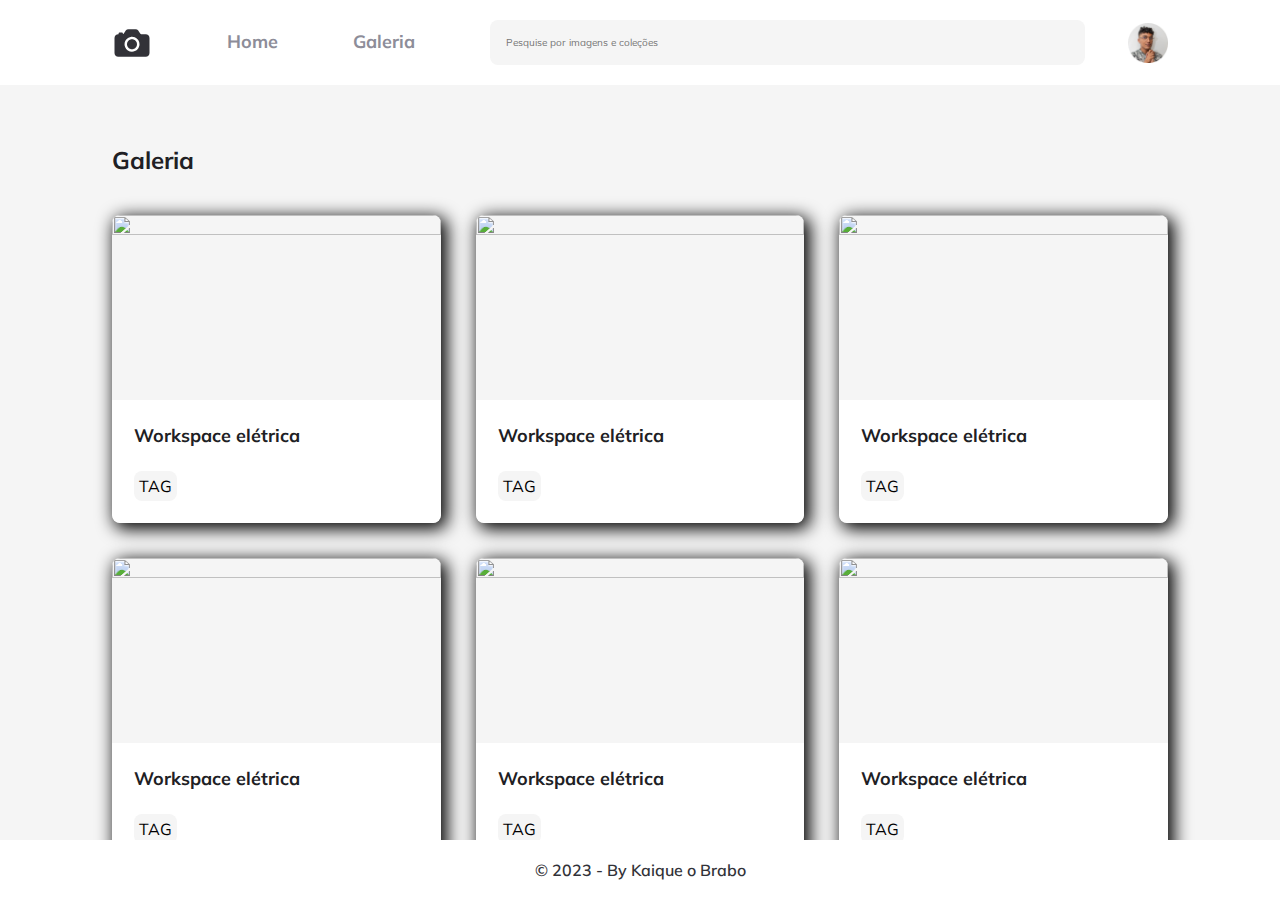
==== index.html @ 283debcc "primeiro commit" ====
<!DOCTYPE html>
<html lang="pr-br">

    <head>
        <meta charset="UTF-8">
        <meta name="viewport" content="width=device-width, initial-scale=1.0">
        <link rel="preconnect" href="https://fonts.googleapis.com">
        <link rel="preconnect" href="https://fonts.gstatic.com" crossorigin>
        <link href="https://fonts.googleapis.com/css2?family=Mulish:wght@400;600;700&display=swap" rel="stylesheet">
        <link rel="stylesheet" href="./style.css">
        <title>FotoBlog</title>
    </head>

    <body>
        <div id="app">
            
            <header>
            
                <nav>
                    <img src="./assets/camera.svg" alt="">
                    <ul>
                        <li>Home</li>
                        <li>Galeria</li>
                    </ul>
                </nav>
                    
               <form>
                    <div class="input-wrapper">
                        <label for="search">Pesquise por imagens e coleções</label>
                        <input type="text" id="search" placeholder="Pesquise por imagens e coleções" >
                    </div>
               </form>
                
               <img src="./assets/Jojo.png" alt="">

           </header>
           
           
           <main>
           
               <h1>Galeria</h1>

               <section class="galery">
                
                    <figure>

                        <img src="https://source.unsplash.com/random?b=1" alt="">

                        <div class="details">
                            <figcaption>Workspace elétrica</figcaption>
                            <span class="tag">
                                TAG
                            </span>
                        </div>

                    </figure>

                    <figure style="--delay:.5s">

                        <img src="https://source.unsplash.com/random?b=2" alt="">
                        
                        <div class="details">
                            <figcaption>Workspace elétrica</figcaption>
                            <span class="tag">
                                TAG
                            </span>
                        </div>

                    </figure>

                    <figure style="--delay:.9s">

                        <img src="https://source.unsplash.com/random?b=3" alt="">
                        
                        <div class="details">
                            <figcaption>Workspace elétrica</figcaption>
                            <span class="tag">
                                TAG
                            </span>
                        </div>

                    </figure>

                    <figure style="--delay:1.3s">

                        <img src="https://source.unsplash.com/random?b=4" alt="">
                        
                        <div class="details">
                            <figcaption>Workspace elétrica</figcaption>
                            <span class="tag">
                                TAG
                            </span>
                        </div>

                    </figure>

                    <figure style="--delay:1.7s">

                        <img src="https://source.unsplash.com/random?b=5" alt="">
                        
                        <div class="details">
                            <figcaption>Workspace elétrica</figcaption>
                            <span class="tag">
                                TAG
                            </span>
                        </div>

                    </figure>

                    <figure style="--delay:2.1s">

                        <img src="https://source.unsplash.com/random?b=6" alt="">
                        
                        <div class="details">
                            <figcaption>Workspace elétrica</figcaption>
                            <span class="tag">
                                TAG
                            </span>
                        </div>

                    </figure>

               </section>
            
            </main>
                
            <footer>
                <p>© 2023 - By Kaique o Brabo</p>
            </footer>

        </div>

    </body>

</html>
---- style.css ----
* {
    margin: 0;
    padding: 0;
}

/* Estrutura inicial com Flexbox */
/* 
:root {
    --color-main-grey: #F5F5F5;
    font-family: 'Mulish', sans-serif;
}

#app {
    display: flex;
    flex-direction: column;
    height: 100vh;
    max-width: 1080px;
    margin: 0 auto;
}

#app > * {
    border: 1px solid black;
}

#app header {
    padding: 20px 112px;
    height: max-content;
}

#app main {
    background-color: #F5F5F5;;
    padding: 20px 112px;
    height: 100%;
}

footer {
    padding: 20px 112px;
    height: max-content;
} 
*/
/* Estrutura inicial com Flexbox */





/* Estrutura inicial com Grid */
:root, input {
    --color-main-grey: #f5f5f5;
    --color-header-grey: #8D8D99;
    font-family: 'Mulish', sans-serif;
    font-size: 62.5%;
}


#app > * {
    /* border: 1px solid black; */
    font-size: 16px;
}

#app {
    display: grid;
    grid-template-rows: max-content 1fr max-content;
    height: 100vh;
    max-width: 1600px;
    margin: 0 auto;
    overflow-y: hidden;
}

header {
    padding: 20px 112px;
}

header nav img {
    width: 40px;
    height: 40px;
}

header, nav, ul {
    display: flex;
    gap: 75px;
    align-items: center;
    list-style: none;
}

header nav ul li {
    font-size: 1.8rem;
    font-weight: 700;
    line-height: 160%;
    color: var(--color-header-grey);
    transition: color 0.2s, transform 0.5s;
}

header nav ul li:hover {
    color: #202024;
    cursor: pointer;
    transform: scale(1.1);
}


header form {
    flex-grow: 1;
}

.input-wrapper label {
    width: 1px;
    height: 1px;
    overflow: hidden;
    position: absolute;
}

.input-wrapper input {
    border: none;
    background-color: var(--color-main-grey);
    width: 100%;
    padding: 16px;
    border-radius: 8px;
    outline: none;
}

.input-wrapper input ::placeholder {
    color: #3D3D3D;
    font-size: 1.6rem;
    font-weight: 600;
    line-height: 100%;
    opacity: 0.25%;

}


header img {
    object-fit: cover;
    width: 40px;
    height: 40px;
}

main {
    display: flex;
    flex-direction: column;
    overflow-y: scroll;
    background-color: var(--color-main-grey);
    padding: 20px 112px;
}

main h1 {
    margin: 36px 0;
    color: var(--platform-aliases-shape-principal, #202024);
    font-size: 2.4rem;
    font-weight: 700;
    line-height: 160%;
}

.galery {
    display: grid;
    grid-template-columns: repeat(3, 1fr);
    gap: 35px;
}

.galery figure {
    box-shadow: 4px 4px 17px 2px;
    border-radius: 8px;
    overflow: hidden;
}


.galery .details {
    display: flex;
    flex-direction: column;
    background-color: white;
    padding: 22px;
    gap: 20px;
    border-radius: 0 0 8px 8px ;
    position: relative;
    z-index: 1;
}

.galery img {
    width: 100%;
    aspect-ratio: 16/9;
    object-fit: cover;
    border-radius: 8px 8px 0 0;
    transition: filter 1s, transform 1.5s ease-out;
}

.galery img:hover {
    filter: saturate(180%);
    transform: scale(1.2) rotate(-2deg);
}

.galery figcaption {
    color:#202024;
    font-size: 1.8rem;
    font-weight: 700;
    line-height: 160%;
}


.galery  figure .tag {
    border-radius: 8px;
    background-color: var(--color-main-grey);
    padding: 5px;
    max-width: max-content;
}

footer {
    display: flex;
    align-content: center;
    justify-content: center;
    padding: 20px 112px;
}

footer p {
    color: #323238;
    text-align: center;
    font-size: 1.6rem;
    font-weight: 600;
    line-height: normal;
}


/*Animation HEADER AND FOOTER*/
header {
    animation: move;
    --startY: -100%;
    animation-duration: 2s;
}

footer {
    animation: move;
    --startY: 100%;
    animation-duration: 2s;
}

@keyframes move {
    from {
        transform: translateY(var(--startY));
    }
}
/*Animation HEADER AND FOOTER*/




/* Animation GALERY */
.galery figure {
    --delay: .1s;
    animation: appear 2s;
    animation-delay: var(--delay);
    animation-fill-mode: backwards;
}

@keyframes appear {
    
    from {
        opacity: 0;
        transform: scale(0.5)
    }

    50% {
        transform: scale(1.1);
    }
}
/* Animation GALERY */






/* Animation H1 */

main h1 {
    animation: text-focus-in 1s cubic-bezier(0.550, 0.085, 0.680, 0.530) both;
}


@keyframes text-focus-in {
    0% {
      -webkit-filter: blur(12px);
              filter: blur(12px);
      opacity: 0;
    }
    100% {
      -webkit-filter: blur(0px);
              filter: blur(0px);
      opacity: 1;
    }
  }
  
  @keyframes text-focus-in {
    0% {
      -webkit-filter: blur(12px);
              filter: blur(12px);
      opacity: 0;
    }
    100% {
      -webkit-filter: blur(0px);
              filter: blur(0px);
      opacity: 1;
    }
  }
  /* Animation H1 */
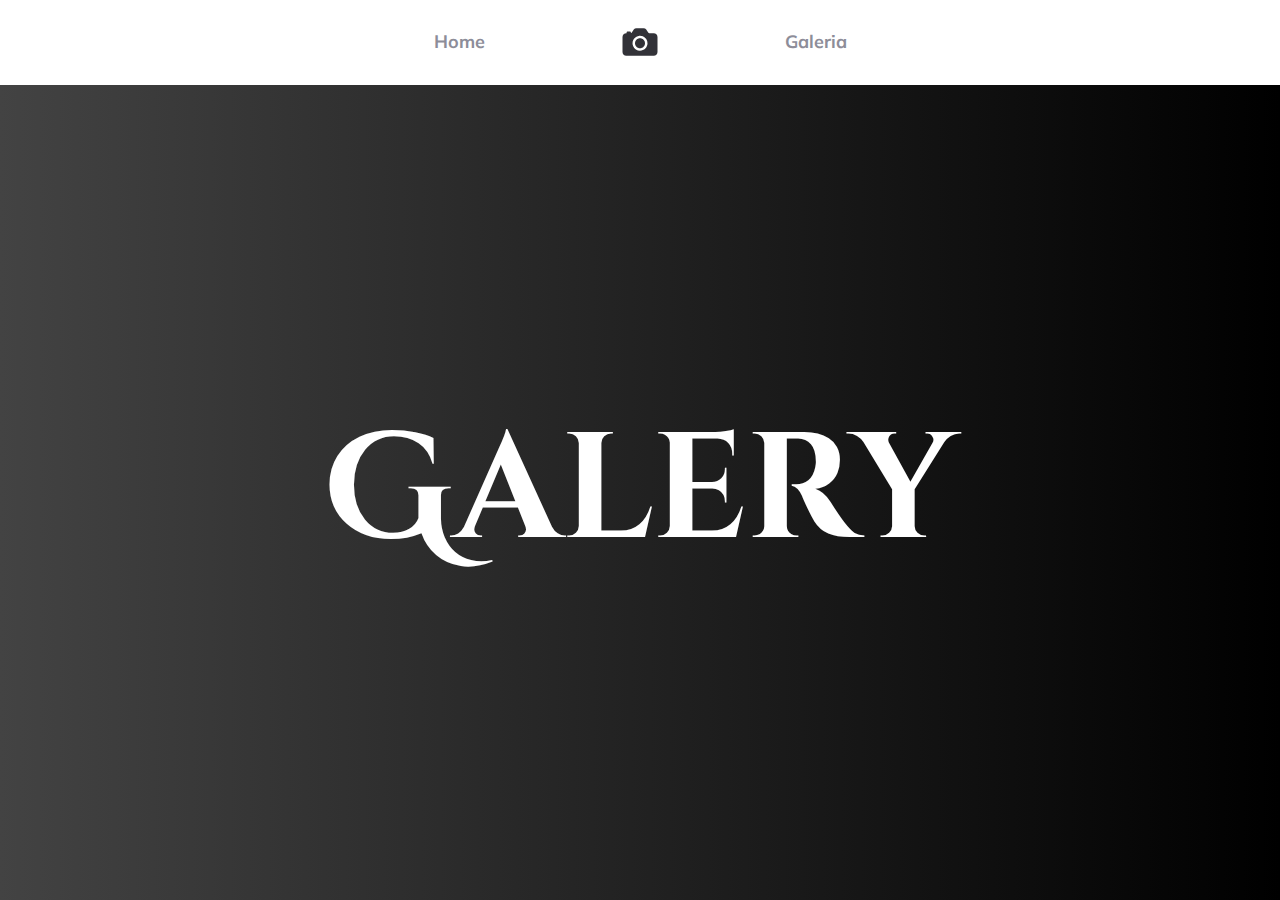
==== commit 8e5a61d7: "Rename home.html to index.html" ====
--- a/index.html
+++ b/index.html
@@ -6,137 +6,36 @@
         <meta name="viewport" content="width=device-width, initial-scale=1.0">
         <link rel="preconnect" href="https://fonts.googleapis.com">
         <link rel="preconnect" href="https://fonts.gstatic.com" crossorigin>
+        <link rel="preconnect" href="https://fonts.googleapis.com">
+        <link rel="preconnect" href="https://fonts.gstatic.com" crossorigin>
         <link href="https://fonts.googleapis.com/css2?family=Mulish:wght@400;600;700&display=swap" rel="stylesheet">
-        <link rel="stylesheet" href="./style.css">
+        <link href="https://fonts.googleapis.com/css2?family=Cinzel+Decorative&display=swap" rel="stylesheet">
+        <link rel="stylesheet" href="./styleHome.css">
         <title>FotoBlog</title>
     </head>
 
     <body>
-        <div id="app">
-            
+        
+        <div class="containerHome">
+
             <header>
-            
+                
                 <nav>
                     <img src="./assets/camera.svg" alt="">
                     <ul>
-                        <li>Home</li>
-                        <li>Galeria</li>
+                        <li><a href="./home.html">Home</a></li>
+                        <li><a href="./main.html">Galeria</a></li>
                     </ul>
                 </nav>
-                    
-               <form>
-                    <div class="input-wrapper">
-                        <label for="search">Pesquise por imagens e coleções</label>
-                        <input type="text" id="search" placeholder="Pesquise por imagens e coleções" >
-                    </div>
-               </form>
-                
-               <img src="./assets/Jojo.png" alt="">
+    
+            </header>
 
-           </header>
-           
-           
-           <main>
-           
-               <h1>Galeria</h1>
-
-               <section class="galery">
-                
-                    <figure>
-
-                        <img src="https://source.unsplash.com/random?b=1" alt="">
-
-                        <div class="details">
-                            <figcaption>Workspace elétrica</figcaption>
-                            <span class="tag">
-                                TAG
-                            </span>
-                        </div>
-
-                    </figure>
-
-                    <figure style="--delay:.5s">
-
-                        <img src="https://source.unsplash.com/random?b=2" alt="">
-                        
-                        <div class="details">
-                            <figcaption>Workspace elétrica</figcaption>
-                            <span class="tag">
-                                TAG
-                            </span>
-                        </div>
-
-                    </figure>
-
-                    <figure style="--delay:.9s">
-
-                        <img src="https://source.unsplash.com/random?b=3" alt="">
-                        
-                        <div class="details">
-                            <figcaption>Workspace elétrica</figcaption>
-                            <span class="tag">
-                                TAG
-                            </span>
-                        </div>
-
-                    </figure>
-
-                    <figure style="--delay:1.3s">
-
-                        <img src="https://source.unsplash.com/random?b=4" alt="">
-                        
-                        <div class="details">
-                            <figcaption>Workspace elétrica</figcaption>
-                            <span class="tag">
-                                TAG
-                            </span>
-                        </div>
-
-                    </figure>
-
-                    <figure style="--delay:1.7s">
-
-                        <img src="https://source.unsplash.com/random?b=5" alt="">
-                        
-                        <div class="details">
-                            <figcaption>Workspace elétrica</figcaption>
-                            <span class="tag">
-                                TAG
-                            </span>
-                        </div>
-
-                    </figure>
-
-                    <figure style="--delay:2.1s">
-
-                        <img src="https://source.unsplash.com/random?b=6" alt="">
-                        
-                        <div class="details">
-                            <figcaption>Workspace elétrica</figcaption>
-                            <span class="tag">
-                                TAG
-                            </span>
-                        </div>
-
-                    </figure>
-
-               </section>
-            
+            <main>
+                <h1>Galery</h1>
             </main>
-                
-            <footer>
-                <p>© 2023 - By Kaique o Brabo</p>
-            </footer>
 
         </div>
-
+        
     </body>
 
 </html>
-
-
-
-            
-                
-                
-                    
--- a/styleHome.css
+++ b/styleHome.css
@@ -0,0 +1,85 @@
+* {
+    margin: 0;
+    padding: 0;
+}
+
+:root {
+    font-size: 62.5%;
+    font-family: 'Mulish', sans-serif;
+}
+
+/* .containerHome > * {
+    border: 1px solid black;
+} */
+
+.containerHome {
+    display: grid;
+    grid-template-rows: max-content 1fr;
+    height: 100vh;
+}
+
+header {
+    padding: 28px;
+}
+
+header nav {
+    display: flex;
+    justify-content: center;
+    align-items: center;
+}
+
+header nav ul {
+    display: flex;
+    list-style: none;
+    gap: 300px;
+}
+
+header nav img {
+    position: absolute;
+
+}
+
+nav ul li a {
+    text-decoration: none;
+    font-size: 1.8rem;
+    font-weight: 700;
+    line-height: 160%;
+    color: #8D8D99;
+}
+
+nav ul li a:hover {
+    color: #202024;
+    transform: scale(1.1);
+}
+
+main {
+    display: flex;
+    align-items: center;
+    justify-content: center;
+    background: #000000;  /* fallback for old browsers */
+    background: -webkit-linear-gradient(to right, #434343, #000000);  /* Chrome 10-25, Safari 5.1-6 */
+    background: linear-gradient(to right, #434343, #000000); /* W3C, IE 10+/ Edge, Firefox 16+, Chrome 26+, Opera 12+, Safari 7+ */
+
+}
+
+main h1 {
+    font-size: 15rem;
+    font-family: 'Cinzel Decorative', cursive;
+    color: hsl(0, 0%, 100%);
+    animation: text-flicker-in-glow 4s linear both;
+}
+
+
+header {
+    animation: move;
+    --startY: -100%;
+    animation-duration: 2s;
+}
+
+
+@-webkit-keyframes text-flicker-in-glow{0%{opacity:0}10%{opacity:0;text-shadow:none}10.1%{opacity:1;text-shadow:none}10.2%{opacity:0;text-shadow:none}20%{opacity:0;text-shadow:none}20.1%{opacity:1;text-shadow:0 0 30px rgba(255,255,255,.25)}20.6%{opacity:0;text-shadow:none}30%{opacity:0;text-shadow:none}30.1%{opacity:1;text-shadow:0 0 30px rgba(255,255,255,.45),0 0 60px rgba(255,255,255,.25)}30.5%{opacity:1;text-shadow:0 0 30px rgba(255,255,255,.45),0 0 60px rgba(255,255,255,.25)}30.6%{opacity:0;text-shadow:none}45%{opacity:0;text-shadow:none}45.1%{opacity:1;text-shadow:0 0 30px rgba(255,255,255,.45),0 0 60px rgba(255,255,255,.25)}50%{opacity:1;text-shadow:0 0 30px rgba(255,255,255,.45),0 0 60px rgba(255,255,255,.25)}55%{opacity:1;text-shadow:0 0 30px rgba(255,255,255,.45),0 0 60px rgba(255,255,255,.25)}55.1%{opacity:0;text-shadow:none}57%{opacity:0;text-shadow:none}57.1%{opacity:1;text-shadow:0 0 30px rgba(255,255,255,.55),0 0 60px rgba(255,255,255,.35)}60%{opacity:1;text-shadow:0 0 30px rgba(255,255,255,.55),0 0 60px rgba(255,255,255,.35)}60.1%{opacity:0;text-shadow:none}65%{opacity:0;text-shadow:none}65.1%{opacity:1;text-shadow:0 0 30px rgba(255,255,255,.55),0 0 60px rgba(255,255,255,.35),0 0 100px rgba(255,255,255,.1)}75%{opacity:1;text-shadow:0 0 30px rgba(255,255,255,.55),0 0 60px rgba(255,255,255,.35),0 0 100px rgba(255,255,255,.1)}75.1%{opacity:0;text-shadow:none}77%{opacity:0;text-shadow:none}77.1%{opacity:1;text-shadow:0 0 30px rgba(255,255,255,.55),0 0 60px rgba(255,255,255,.4),0 0 110px rgba(255,255,255,.2),0 0 100px rgba(255,255,255,.1)}85%{opacity:1;text-shadow:0 0 30px rgba(255,255,255,.55),0 0 60px rgba(255,255,255,.4),0 0 110px rgba(255,255,255,.2),0 0 100px rgba(255,255,255,.1)}85.1%{opacity:0;text-shadow:none}86%{opacity:0;text-shadow:none}86.1%{opacity:1;text-shadow:0 0 30px rgba(255,255,255,.6),0 0 60px rgba(255,255,255,.45),0 0 110px rgba(255,255,255,.25),0 0 100px rgba(255,255,255,.1)}100%{opacity:1;text-shadow:0 0 30px rgba(255,255,255,.6),0 0 60px rgba(255,255,255,.45),0 0 110px rgba(255,255,255,.25),0 0 100px rgba(255,255,255,.1)}}@keyframes text-flicker-in-glow{0%{opacity:0}10%{opacity:0;text-shadow:none}10.1%{opacity:1;text-shadow:none}10.2%{opacity:0;text-shadow:none}20%{opacity:0;text-shadow:none}20.1%{opacity:1;text-shadow:0 0 30px rgba(255,255,255,.25)}20.6%{opacity:0;text-shadow:none}30%{opacity:0;text-shadow:none}30.1%{opacity:1;text-shadow:0 0 30px rgba(255,255,255,.45),0 0 60px rgba(255,255,255,.25)}30.5%{opacity:1;text-shadow:0 0 30px rgba(255,255,255,.45),0 0 60px rgba(255,255,255,.25)}30.6%{opacity:0;text-shadow:none}45%{opacity:0;text-shadow:none}45.1%{opacity:1;text-shadow:0 0 30px rgba(255,255,255,.45),0 0 60px rgba(255,255,255,.25)}50%{opacity:1;text-shadow:0 0 30px rgba(255,255,255,.45),0 0 60px rgba(255,255,255,.25)}55%{opacity:1;text-shadow:0 0 30px rgba(255,255,255,.45),0 0 60px rgba(255,255,255,.25)}55.1%{opacity:0;text-shadow:none}57%{opacity:0;text-shadow:none}57.1%{opacity:1;text-shadow:0 0 30px rgba(255,255,255,.55),0 0 60px rgba(255,255,255,.35)}60%{opacity:1;text-shadow:0 0 30px rgba(255,255,255,.55),0 0 60px rgba(255,255,255,.35)}60.1%{opacity:0;text-shadow:none}65%{opacity:0;text-shadow:none}65.1%{opacity:1;text-shadow:0 0 30px rgba(255,255,255,.55),0 0 60px rgba(255,255,255,.35),0 0 100px rgba(255,255,255,.1)}75%{opacity:1;text-shadow:0 0 30px rgba(255,255,255,.55),0 0 60px rgba(255,255,255,.35),0 0 100px rgba(255,255,255,.1)}75.1%{opacity:0;text-shadow:none}77%{opacity:0;text-shadow:none}77.1%{opacity:1;text-shadow:0 0 30px rgba(255,255,255,.55),0 0 60px rgba(255,255,255,.4),0 0 110px rgba(255,255,255,.2),0 0 100px rgba(255,255,255,.1)}85%{opacity:1;text-shadow:0 0 30px rgba(255,255,255,.55),0 0 60px rgba(255,255,255,.4),0 0 110px rgba(255,255,255,.2),0 0 100px rgba(255,255,255,.1)}85.1%{opacity:0;text-shadow:none}86%{opacity:0;text-shadow:none}86.1%{opacity:1;text-shadow:0 0 30px rgba(255,255,255,.6),0 0 60px rgba(255,255,255,.45),0 0 110px rgba(255,255,255,.25),0 0 100px rgba(255,255,255,.1)}100%{opacity:1;text-shadow:0 0 30px rgba(255,255,255,.6),0 0 60px rgba(255,255,255,.45),0 0 110px rgba(255,255,255,.25),0 0 100px rgba(255,255,255,.1)}}
+
+
+
+
+
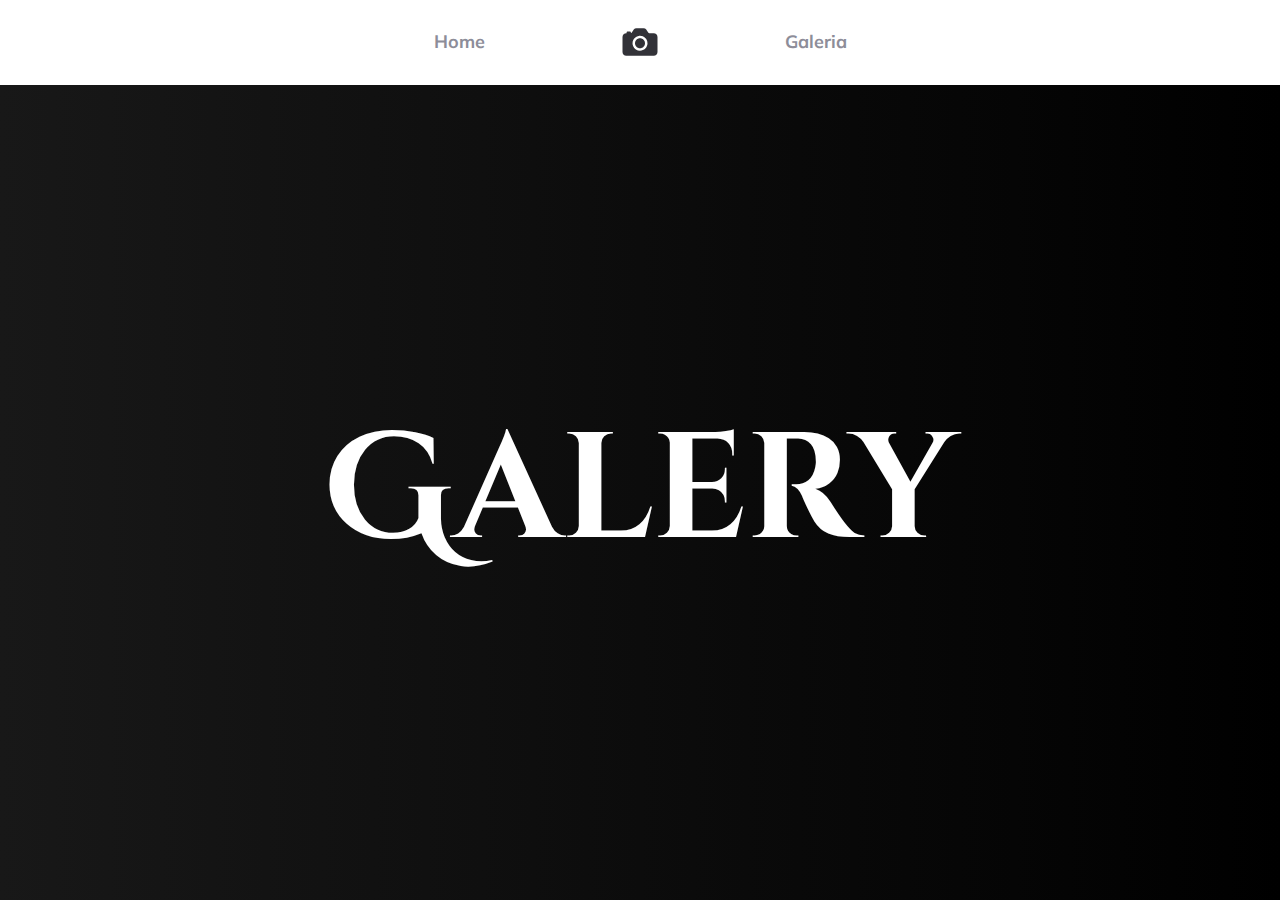
==== commit 0bfa50df: "Ajustes pagina index sombras nos cards" ====
--- a/index.html
+++ b/index.html
@@ -10,7 +10,7 @@
         <link rel="preconnect" href="https://fonts.gstatic.com" crossorigin>
         <link href="https://fonts.googleapis.com/css2?family=Mulish:wght@400;600;700&display=swap" rel="stylesheet">
         <link href="https://fonts.googleapis.com/css2?family=Cinzel+Decorative&display=swap" rel="stylesheet">
-        <link rel="stylesheet" href="./styleHome.css">
+        <link rel="stylesheet" href="./styleIndex.css">
         <title>FotoBlog</title>
     </head>
 
@@ -23,7 +23,7 @@
                 <nav>
                     <img src="./assets/camera.svg" alt="">
                     <ul>
-                        <li><a href="./home.html">Home</a></li>
+                        <li><a href="./index.html">Home</a></li>
                         <li><a href="./main.html">Galeria</a></li>
                     </ul>
                 </nav>
--- a/styleIndex.css
+++ b/styleIndex.css
@@ -0,0 +1,154 @@
+* {
+    margin: 0;
+    padding: 0;
+}
+
+:root {
+    font-size: 62.5%;
+    font-family: 'Mulish', sans-serif;
+}
+
+/* .containerHome > * {
+    border: 1px solid black;
+} */
+
+body {
+    background: #000000; 
+    background: -webkit-linear-gradient(to right, #020202, #000000);
+    background: linear-gradient(to right, #181818, #000000); 
+}
+
+.containerHome {
+    display: grid;
+    grid-template-rows: max-content 1fr;
+    height: 100vh;
+}
+
+header {
+    padding: 28px;
+    /* background-color: white; */
+}
+
+header nav {
+    display: flex;
+    justify-content: center;
+    align-items: center;
+}
+
+header nav ul {
+    display: flex;
+    list-style: none;
+    gap: 300px;
+}
+
+header nav img {
+    position: absolute;
+
+}
+
+nav ul li a {
+    text-decoration: none;
+    font-size: 1.8rem;
+    font-weight: 700;
+    line-height: 160%;
+    color: #8D8D99;
+}
+
+nav ul li a:hover {
+    color: #202024;
+    transform: scale(1.1);
+}
+
+main {
+    display: flex;
+    align-items: center;
+    justify-content: center;
+    background: #000000; 
+    background: -webkit-linear-gradient(to right, #020202, #000000);
+    background: linear-gradient(to right, #181818, #000000); 
+
+}
+
+main h1 {
+    font-size: 15rem;
+    font-family: 'Cinzel Decorative', cursive;
+    color: hsl(0, 0%, 100%);
+}
+
+
+
+
+
+/* Animation Main H1 */
+main h1 {
+    animation: text-flicker-in-glow;
+    animation-duration: 4.5s;
+    animation-timing-function: linear;
+    animation-fill-mode: both;
+}
+
+@-webkit-keyframes text-flicker-in-glow{0%{opacity:0}10%{opacity:0;text-shadow:none}10.1%{opacity:1;text-shadow:none}10.2%{opacity:0;text-shadow:none}20%{opacity:0;text-shadow:none}20.1%{opacity:1;text-shadow:0 0 30px rgba(255,255,255,.25)}20.6%{opacity:0;text-shadow:none}30%{opacity:0;text-shadow:none}30.1%{opacity:1;text-shadow:0 0 30px rgba(255,255,255,.45),0 0 60px rgba(255,255,255,.25)}30.5%{opacity:1;text-shadow:0 0 30px rgba(255,255,255,.45),0 0 60px rgba(255,255,255,.25)}30.6%{opacity:0;text-shadow:none}45%{opacity:0;text-shadow:none}45.1%{opacity:1;text-shadow:0 0 30px rgba(255,255,255,.45),0 0 60px rgba(255,255,255,.25)}50%{opacity:1;text-shadow:0 0 30px rgba(255,255,255,.45),0 0 60px rgba(255,255,255,.25)}55%{opacity:1;text-shadow:0 0 30px rgba(255,255,255,.45),0 0 60px rgba(255,255,255,.25)}55.1%{opacity:0;text-shadow:none}57%{opacity:0;text-shadow:none}57.1%{opacity:1;text-shadow:0 0 30px rgba(255,255,255,.55),0 0 60px rgba(255,255,255,.35)}60%{opacity:1;text-shadow:0 0 30px rgba(255,255,255,.55),0 0 60px rgba(255,255,255,.35)}60.1%{opacity:0;text-shadow:none}65%{opacity:0;text-shadow:none}65.1%{opacity:1;text-shadow:0 0 30px rgba(255,255,255,.55),0 0 60px rgba(255,255,255,.35),0 0 100px rgba(255,255,255,.1)}75%{opacity:1;text-shadow:0 0 30px rgba(255,255,255,.55),0 0 60px rgba(255,255,255,.35),0 0 100px rgba(255,255,255,.1)}75.1%{opacity:0;text-shadow:none}77%{opacity:0;text-shadow:none}77.1%{opacity:1;text-shadow:0 0 30px rgba(255,255,255,.55),0 0 60px rgba(255,255,255,.4),0 0 110px rgba(255,255,255,.2),0 0 100px rgba(255,255,255,.1)}85%{opacity:1;text-shadow:0 0 30px rgba(255,255,255,.55),0 0 60px rgba(255,255,255,.4),0 0 110px rgba(255,255,255,.2),0 0 100px rgba(255,255,255,.1)}85.1%{opacity:0;text-shadow:none}86%{opacity:0;text-shadow:none}86.1%{opacity:1;text-shadow:0 0 30px rgba(255,255,255,.6),0 0 60px rgba(255,255,255,.45),0 0 110px rgba(255,255,255,.25),0 0 100px rgba(255,255,255,.1)}100%{opacity:1;text-shadow:0 0 30px rgba(255,255,255,.6),0 0 60px rgba(255,255,255,.45),0 0 110px rgba(255,255,255,.25),0 0 100px rgba(255,255,255,.1)}}@keyframes text-flicker-in-glow{0%{opacity:0}10%{opacity:0;text-shadow:none}10.1%{opacity:1;text-shadow:none}10.2%{opacity:0;text-shadow:none}20%{opacity:0;text-shadow:none}20.1%{opacity:1;text-shadow:0 0 30px rgba(255,255,255,.25)}20.6%{opacity:0;text-shadow:none}30%{opacity:0;text-shadow:none}30.1%{opacity:1;text-shadow:0 0 30px rgba(255,255,255,.45),0 0 60px rgba(255,255,255,.25)}30.5%{opacity:1;text-shadow:0 0 30px rgba(255,255,255,.45),0 0 60px rgba(255,255,255,.25)}30.6%{opacity:0;text-shadow:none}45%{opacity:0;text-shadow:none}45.1%{opacity:1;text-shadow:0 0 30px rgba(255,255,255,.45),0 0 60px rgba(255,255,255,.25)}50%{opacity:1;text-shadow:0 0 30px rgba(255,255,255,.45),0 0 60px rgba(255,255,255,.25)}55%{opacity:1;text-shadow:0 0 30px rgba(255,255,255,.45),0 0 60px rgba(255,255,255,.25)}55.1%{opacity:0;text-shadow:none}57%{opacity:0;text-shadow:none}57.1%{opacity:1;text-shadow:0 0 30px rgba(255,255,255,.55),0 0 60px rgba(255,255,255,.35)}60%{opacity:1;text-shadow:0 0 30px rgba(255,255,255,.55),0 0 60px rgba(255,255,255,.35)}60.1%{opacity:0;text-shadow:none}65%{opacity:0;text-shadow:none}65.1%{opacity:1;text-shadow:0 0 30px rgba(255,255,255,.55),0 0 60px rgba(255,255,255,.35),0 0 100px rgba(255,255,255,.1)}75%{opacity:1;text-shadow:0 0 30px rgba(255,255,255,.55),0 0 60px rgba(255,255,255,.35),0 0 100px rgba(255,255,255,.1)}75.1%{opacity:0;text-shadow:none}77%{opacity:0;text-shadow:none}77.1%{opacity:1;text-shadow:0 0 30px rgba(255,255,255,.55),0 0 60px rgba(255,255,255,.4),0 0 110px rgba(255,255,255,.2),0 0 100px rgba(255,255,255,.1)}85%{opacity:1;text-shadow:0 0 30px rgba(255,255,255,.55),0 0 60px rgba(255,255,255,.4),0 0 110px rgba(255,255,255,.2),0 0 100px rgba(255,255,255,.1)}85.1%{opacity:0;text-shadow:none}86%{opacity:0;text-shadow:none}86.1%{opacity:1;text-shadow:0 0 30px rgba(255,255,255,.6),0 0 60px rgba(255,255,255,.45),0 0 110px rgba(255,255,255,.25),0 0 100px rgba(255,255,255,.1)}100%{opacity:1;text-shadow:0 0 30px rgba(255,255,255,.6),0 0 60px rgba(255,255,255,.45),0 0 110px rgba(255,255,255,.25),0 0 100px rgba(255,255,255,.1)}}
+/* Animation Main H1 */
+
+
+
+
+
+
+
+
+/* Animation HEADER */
+header nav {
+    animation: text-focus-in;
+    animation-duration: 2s;
+    animation-timing-function: cubic-bezier(0.550, 0.085, 0.680, 0.530);
+    animation-fill-mode: both;
+    animation-delay: 5s;
+}
+
+@keyframes text-focus-in {
+    0% {
+        -webkit-filter: blur(12px);
+        filter: blur(12px);
+        opacity: 0;
+    }
+    100% {
+        -webkit-filter: blur(0px);
+        filter: blur(0px);
+        opacity: 1;
+    }
+}
+
+@keyframes text-focus-in {
+    0% {
+        -webkit-filter: blur(12px);
+        filter: blur(12px);
+        opacity: 0;
+    }
+    100% {
+        -webkit-filter: blur(0px);
+        filter: blur(0px);
+        opacity: 1;
+    }
+}
+
+
+
+
+header {
+    animation: move;
+    --startY: -100%;
+    animation-duration: 2.5s;
+    background-color: hsl(0, 0%, 100%);
+    animation-fill-mode: backwards;
+    animation-delay: 4s;
+    animation-timing-function: ease-out;
+}
+
+@keyframes move {
+    0% {
+        transform: translateY(var(--startY));
+    }
+}
+/* Animation HEADER */
+
